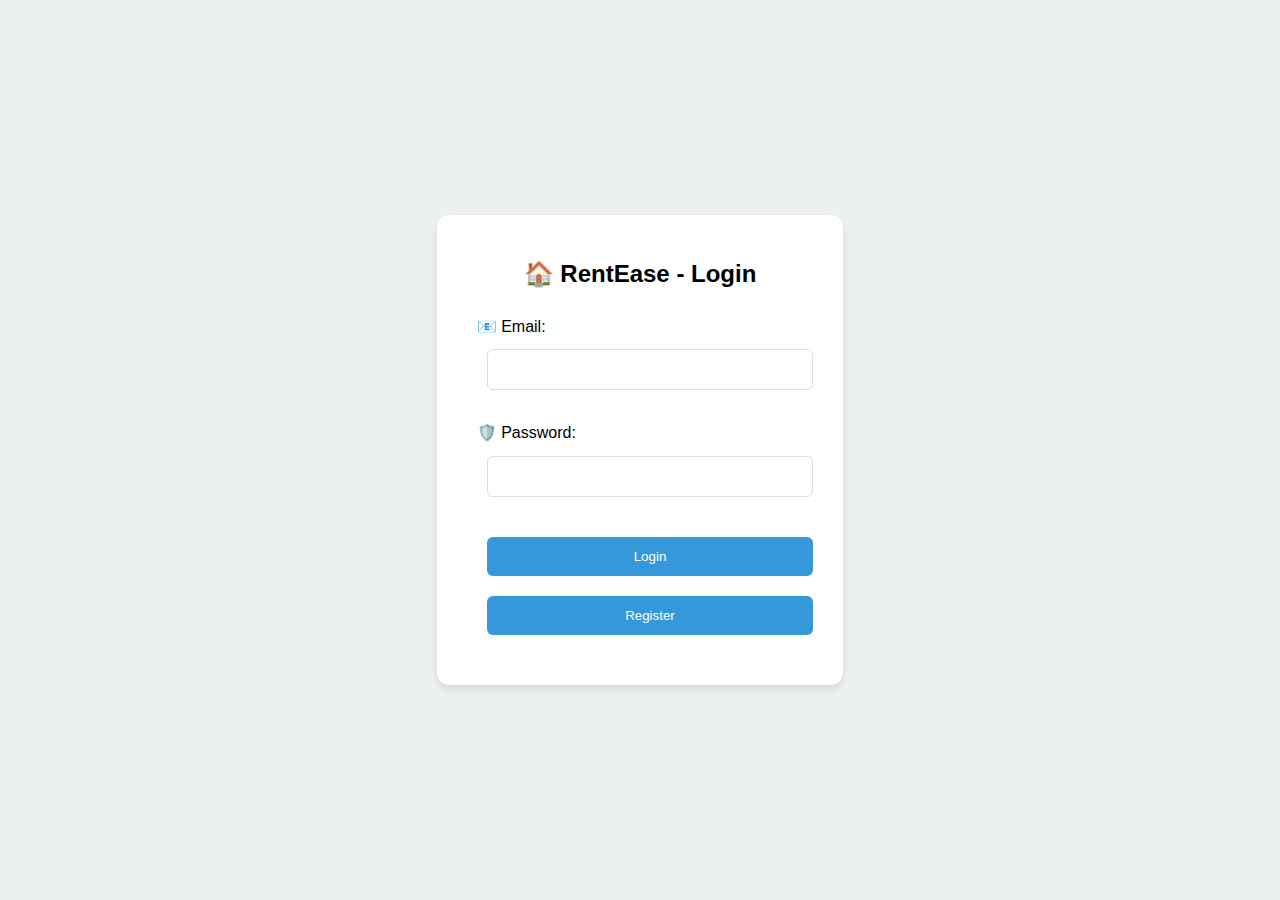
==== rentease/favorite.html @ 948d0bf5 "Proiect" ====
<!DOCTYPE html>
<html>
  <head>
    <title>RentEase - Favorite</title>
    <link rel="stylesheet" href="./css/style.css" />
    <link
      href="https://fonts.googleapis.com/css2?family=Poppins:wght@400;500;600&display=swap"
      rel="stylesheet"
    />
  </head>
  <body>
    <div class="container">
      <div class="card fade-in">
        <h2>My Favorite Flats ❤️</h2>

        <div class="filters">
          <input type="text" id="cityFilter" placeholder="Filter by City" />
          <input type="number" id="minPrice" placeholder="Min Price" />
          <input type="number" id="maxPrice" placeholder="Max Price" />
          <input type="number" id="minArea" placeholder="Min Area (sqm)" />
          <input type="number" id="maxArea" placeholder="Max Area (sqm)" />
          <input
            type="number"
            id="yearBuiltFilter"
            placeholder="Built After (Year)"
          />
          <div class="checkbox-group">
            <input type="checkbox" id="hasACFilter" />
            <label for="hasACFilter">Has AC ? ❄️</label>
          </div>
          <button id="applyFilters">Apply</button>
        </div>

        <div class="table-responsive">
          <table id="favoritesTable">
            <thead>
              <tr>
                <th>City 🏙️</th>
                <th>Street 🛣️</th>
                <th>Area Size 📐</th>
                <th>Rent Price 💵</th>
                <th>AC ❄️</th>
                <th>Built Year 🛠️</th>
                <th>Actions ⚡</th>
              </tr>
            </thead>
            <tbody></tbody>
          </table>
        </div>
      </div>
      <div id="pagination"></div>
    </div>
    <script src="./js/common.js"></script>
    <script src="./js/interraction.js"></script>
    <script src="./js/favorite.js"></script>
  </body>
</html>
---- rentease/css/style.css ----
/* Default Light Mode Styles */
:root {
  --primary: #2c3e50;
  --secondary: #3498db;
  --light: #ecf0f1;
  --danger: #e74c3c;
  --success: #2ecc71;
  --shadow: 0 4px 6px rgba(0, 0, 0, 0.1);
  --transition: all 0.3s ease;
}

* {
  box-sizing: border-box;
  margin: 0;
  padding: 0;
}

body {
  font-family: "Poppins", sans-serif;
  line-height: 1.6;
  background-color: var(--light);
  color: var(--primary);
}

.container {
  max-width: 100%;
  margin: 0 auto;
  padding: 20px;
  width: 100%;
}

.header {
  background: var(--primary);
  color: white;
  padding: 1rem;
  display: flex;
  justify-content: space-between;
  align-items: center;
  box-shadow: var(--shadow);
  position: sticky;
  top: 0;
  z-index: 1000;
}

.header a {
  color: white;
  text-decoration: none;
}

.header h1 {
  font-size: 28px;
}

.nav-menu {
  display: flex;
  gap: 20px;
}

.nav-menu a {
  color: white;
  text-decoration: none;
  transition: var(--transition);
}

.nav-menu a:hover {
  color: var(--secondary);
}

.card {
  margin-top: 40px;
  background: white;
  border-radius: 8px;
  padding: 20px;
  margin-bottom: 50px;
  box-shadow: var(--shadow);
  transition: var(--transition);
  animation: fadeIn 0.5s ease-out;
}

.card h2 {
  margin-bottom: 30px;
}

.card:hover {
  transform: translateY(-5px);
  box-shadow: 0 8px 16px rgba(0, 0, 0, 0.2);
}

.form-group {
  margin-bottom: 15px;
}

input,
select,
button {
  width: 100%;
  padding: 10px;
  margin-top: 5px;
  border: 1px solid #ddd;
  border-radius: 6px;
  font-size: 14px;
}

button {
  background-color: var(--secondary);
  color: white;
  border: none;
  cursor: pointer;
  transition: var(--transition);
  padding: 10px 15px;
}

button:hover {
  background-color: #2980b9;
}

button.danger {
  background-color: var(--danger);
}

.table-responsive {
  overflow-x: auto;
}

table {
  width: 100%;
  border-collapse: collapse;
  margin-top: 20px;
}

th,
td {
  padding: 12px;
  text-align: left;
  border-bottom: 1px solid #ddd;
}

.filters {
  display: flex;
  flex-wrap: wrap;
  gap: 10px;
  align-items: center;
}

.filters input {
  padding: 8px;
  border: 1px solid #ccc;
  border-radius: 6px;
  font-size: 14px;
  flex: 1;
}

.checkbox-group {
  display: flex;
  align-items: center;
  gap: 5px;
  font-size: 14px;
}

.checkbox-group input {
  width: 16px;
  height: 16px;
  cursor: pointer;
}

.filters button {
  padding: 8px 15px;
  width: auto;
}

.ac-icon {
  font-size: 18px;
}

.ac-yes {
  color: var(--success);
}

.ac-no {
  color: var(--danger);
}

@keyframes fadeIn {
  from {
    opacity: 0;
    transform: translateY(20px);
  }
  to {
    opacity: 1;
    transform: translateY(0);
  }
}

@media (max-width: 1200px) {
  .header {
    flex-direction: column;
    align-items: flex-start;
  }

  .nav-menu {
    flex-direction: column;
    gap: 15px;
    margin-top: 20px;
    margin-bottom: 20px;
  }

  .filters {
    flex-direction: column;
    gap: 15px;
    width: 100%;
  }

  .filters input,
  .filters button {
    width: 100%;
  }

  .card {
    padding: 15px;
  }

  table {
    width: 100%;
    margin-top: 15px;
  }

  th,
  td {
    padding: 8px;
  }

  button {
    width: 100%;
  }
}

@media (max-width: 480px) {
  .container {
    padding: 10px;
  }

  .card {
    padding: 10px;
  }

  .filters input,
  .filters button {
    padding: 10px;
    font-size: 12px;
  }

  table {
    font-size: 12px;
  }

  th,
  td {
    padding: 10px;
  }
}

@media (min-width: 1200px) {
  .container {
    max-width: 80%;
  }
}

@media (min-width: 1600px) {
  .container {
    max-width: 70%;
  }
}

.modal {
  display: none;
  position: fixed;
  top: 50%;
  left: 50%;
  transform: translate(-50%, -50%);
  background: white;
  padding: 20px;
  box-shadow: 0px 0px 10px rgba(0, 0, 0, 0.3);
  border-radius: 10px;
  width: 350px;
  font-family: "Poppins", sans-serif;
}

.modal-content label {
  display: block;
  font-weight: 500;
  margin-top: 10px;
}

.modal-content input {
  display: block;
  width: 100%;
  padding: 8px;
  border: 1px solid #ccc;
  border-radius: 5px;
}

.checkbox-group {
  display: flex;
  align-items: center;
  margin-top: 10px;
}

.checkbox-group input {
  width: auto;
  margin-right: 8px;
}

.modal-buttons {
  display: flex;
  justify-content: space-between;
  margin-top: 15px;
}

.modal-buttons button {
  flex: 1;
  padding: 10px;
  border: none;
  border-radius: 5px;
  font-size: 16px;
  cursor: pointer;
}

#saveEdit {
  background-color: #007bff;
  color: white;
  margin-right: 5px;
}

#cancelEdit {
  background-color: #dc3545;
  color: white;
  margin-left: 5px;
}

#saveEdit:hover {
  background-color: #0056b3;
}

#cancelEdit:hover {
  background-color: #a71d2a;
}

#pagination {
  display: flex;
  justify-content: center;
  align-items: center;
  gap: 10px;
}

#pagination button {
  width: 40px;
  height: 40px;
  display: flex;
  justify-content: center;
  align-items: center;
  border: 2px solid #007bff;
  background-color: transparent;
  color: #007bff;
  border-radius: 50%;
  font-size: 16px;
  cursor: pointer;
  transition: background-color 0.3s, transform 0.2s ease-in-out;
}

#pagination button.active {
  background-color: #007bff;
  color: white;
  border: 2px solid #007bff;
}

#pagination button:hover:not(.active) {
  background-color: rgba(0, 123, 255, 0.1);
  transform: scale(1.1);
}

#pagination button:disabled {
  background-color: #f0f0f0;
  color: #ccc;
  border-color: #ccc;
  cursor: not-allowed;
}

#pagination button.page-button {
  font-weight: bold;
}

#pagination button:focus {
  outline: none;
}

.interaction-window {
  position: fixed;
  top: 0;
  left: 0;
  width: 100%;
  height: 100%;
  background-color: rgba(0, 0, 0, 0.5);
  display: flex;
  justify-content: center;
  align-items: center;
  z-index: 1000;
  opacity: 0;
  animation: fadeIn 0.3s forwards;
}

.interaction-window-content {
  background-color: #fff;
  padding: 30px 40px;
  border-radius: 10px;
  box-shadow: 0 4px 6px rgba(0, 0, 0, 0.1);
  text-align: center;
  max-width: 400px;
  width: 100%;
  transform: translateY(-50px);
  animation: slideIn 0.3s ease forwards;
}

.interaction-window p {
  font-size: 16px;
  color: #333;
  margin-bottom: 20px;
  line-height: 1.5;
}

.interaction-window button {
  background-color: #007bff;
  color: #fff;
  padding: 12px 20px;
  border: none;
  border-radius: 30px;
  cursor: pointer;
  font-size: 14px;
  transition: background-color 0.3s ease;
}

.interaction-window button:hover {
  background-color: #0056b3;
}

.interaction-window.close {
  animation: fadeOut 0.3s forwards;
}

@keyframes fadeIn {
  from {
    opacity: 0;
  }
  to {
    opacity: 1;
  }
}

@keyframes slideIn {
  from {
    transform: translateY(-50px);
  }
  to {
    transform: translateY(0);
  }
}

@keyframes fadeOut {
  from {
    opacity: 1;
  }
  to {
    opacity: 0;
  }
}

#darkModeButton {
  background: none;
  border: none;
  cursor: pointer;
  font-size: 24px;
  padding: 0;
  margin: 0;

  width: 30px;
  height: 30px;
  align-items: center;
}

#darkModeButton i {
  transition: all 0.3s ease;
}

body.dark-mode #darkModeButton i {
  color: #f0e68c;
}

body.dark-mode {
  background-color: #333;
  color: #e0e0e0;
}

body .dark-mode .card .fade-in {
  background-color: black;
}

body.dark-mode .header {
  background-color: #333;
}

body.dark-mode .nav-menu a {
  color: #e0e0e0;
}

body.dark-mode .interaction-window-content {
  background-color: #121212;
  color: white;
}

body.dark-mode .interaction-window p {
  color: white;
}

body.dark-mode .main-container {
  background-color: #1e1e1e;
  color: #e0e0e0;
  border: 1px solid #444;
}

body.dark-mode .dark-mode-toggle {
  color: #e0e0e0;
}

body.dark-mode input,
body.dark-mode textarea {
  background-color: #333;
  color: #e0e0e0;
  border: 1px solid #444;
}

body.dark-mode table {
  background-color: #1e1e1e;
  color: #e0e0e0;
}

body.dark-mode th,
body.dark-mode td {
  border-bottom: 1px solid #444;
}

body.dark-mode th {
  background-color: #333;
}

body.dark-mode .modal {
  background-color: #333;
  color: #e0e0e0;
}

body.dark-mode .modal-content input {
  background-color: #444;
}

body.dark-mode .card {
  background-color: #121212;
}
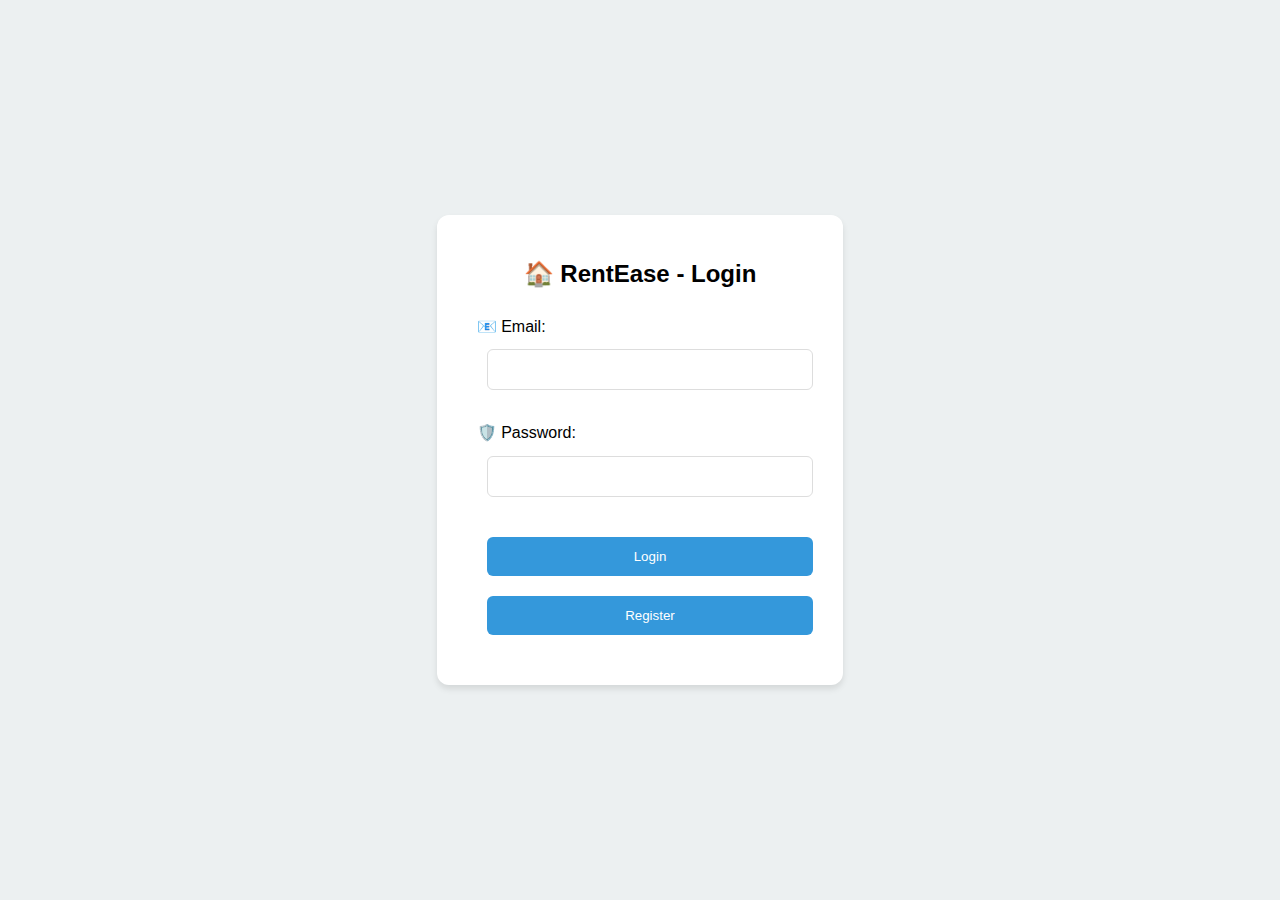
==== commit 2645c31b: "add sorting asc desc" ====
--- a/rentease/favorite.html
+++ b/rentease/favorite.html
@@ -35,12 +35,12 @@
           <table id="favoritesTable">
             <thead>
               <tr>
-                <th>City 🏙️</th>
-                <th>Street 🛣️</th>
-                <th>Area Size 📐</th>
-                <th>Rent Price 💵</th>
-                <th>AC ❄️</th>
-                <th>Built Year 🛠️</th>
+                <th data-sort="city">City 🏙️ ⬍</th>
+                <th data-sort="streetName">Street 🛣️ ⬍</th>
+                <th data-sort="areaSize">Area Size 📐 ⬍</th>
+                <th data-sort="rentPrice">Rent Price 💵 ⬍</th>
+                <th data-sort="hasAC">AC ❄️ ⬍</th>
+                <th data-sort="yearBuilt">Built Year 🛠️ ⬍</th>
                 <th>Actions ⚡</th>
               </tr>
             </thead>
--- a/rentease/css/style.css
+++ b/rentease/css/style.css
@@ -563,3 +563,8 @@
 body.dark-mode .card {
   background-color: #121212;
 }
+
+table th[data-sort],
+table th[onclick] {
+  cursor: pointer;
+}
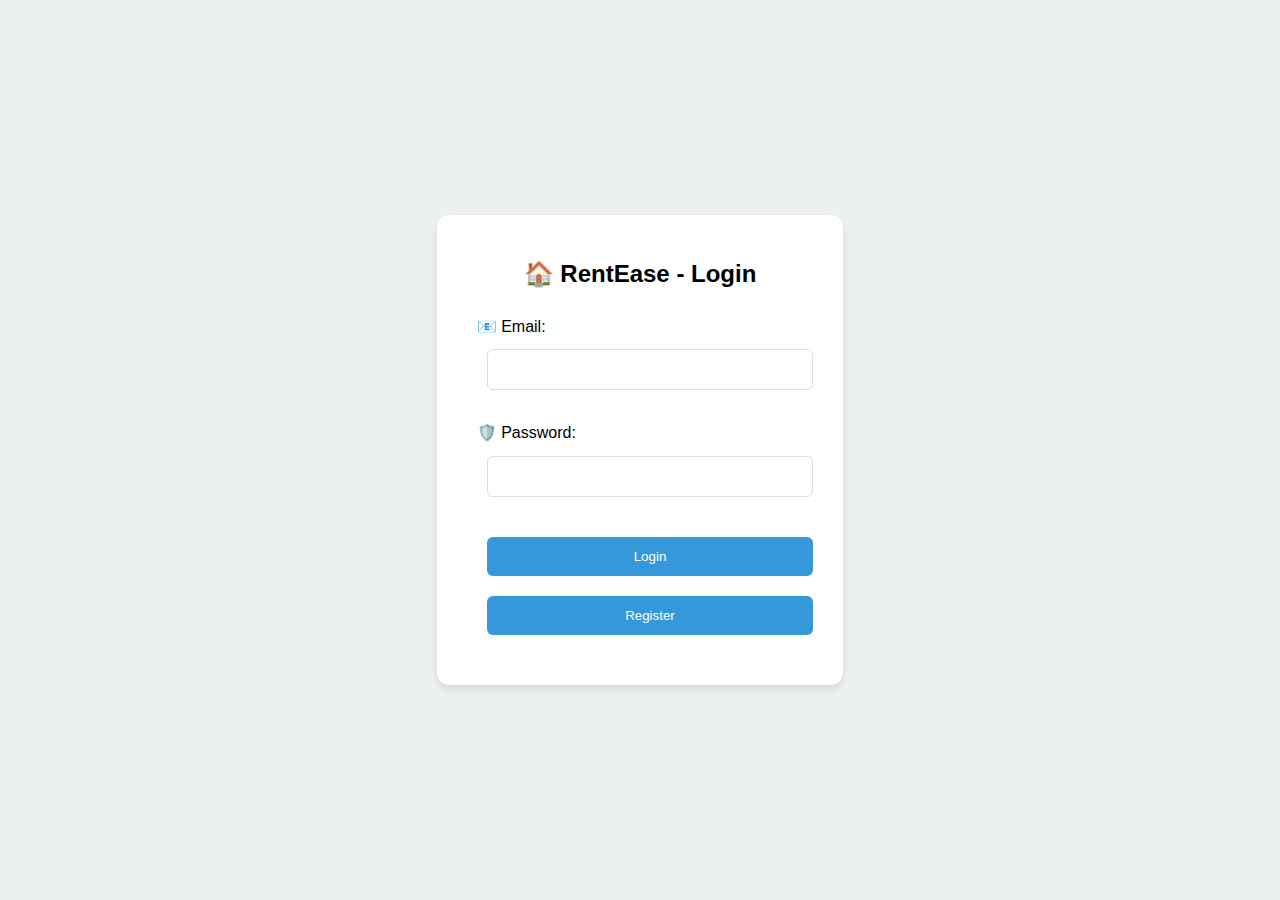
==== commit 70002fe7: "sort" ====
--- a/rentease/favorite.html
+++ b/rentease/favorite.html
@@ -35,12 +35,12 @@
           <table id="favoritesTable">
             <thead>
               <tr>
-                <th data-sort="city">City 🏙️ ⬍</th>
-                <th data-sort="streetName">Street 🛣️ ⬍</th>
-                <th data-sort="areaSize">Area Size 📐 ⬍</th>
-                <th data-sort="rentPrice">Rent Price 💵 ⬍</th>
-                <th data-sort="hasAC">AC ❄️ ⬍</th>
-                <th data-sort="yearBuilt">Built Year 🛠️ ⬍</th>
+                <th data-sort="city">City 🏙️</th>
+                <th data-sort="streetName">Street 🛣️</th>
+                <th data-sort="areaSize">Area Size 📐</th>
+                <th data-sort="rentPrice">Rent Price 💵</th>
+                <th data-sort="hasAC">AC ❄️</th>
+                <th data-sort="yearBuilt">Built Year 🛠️</th>
                 <th>Actions ⚡</th>
               </tr>
             </thead>
